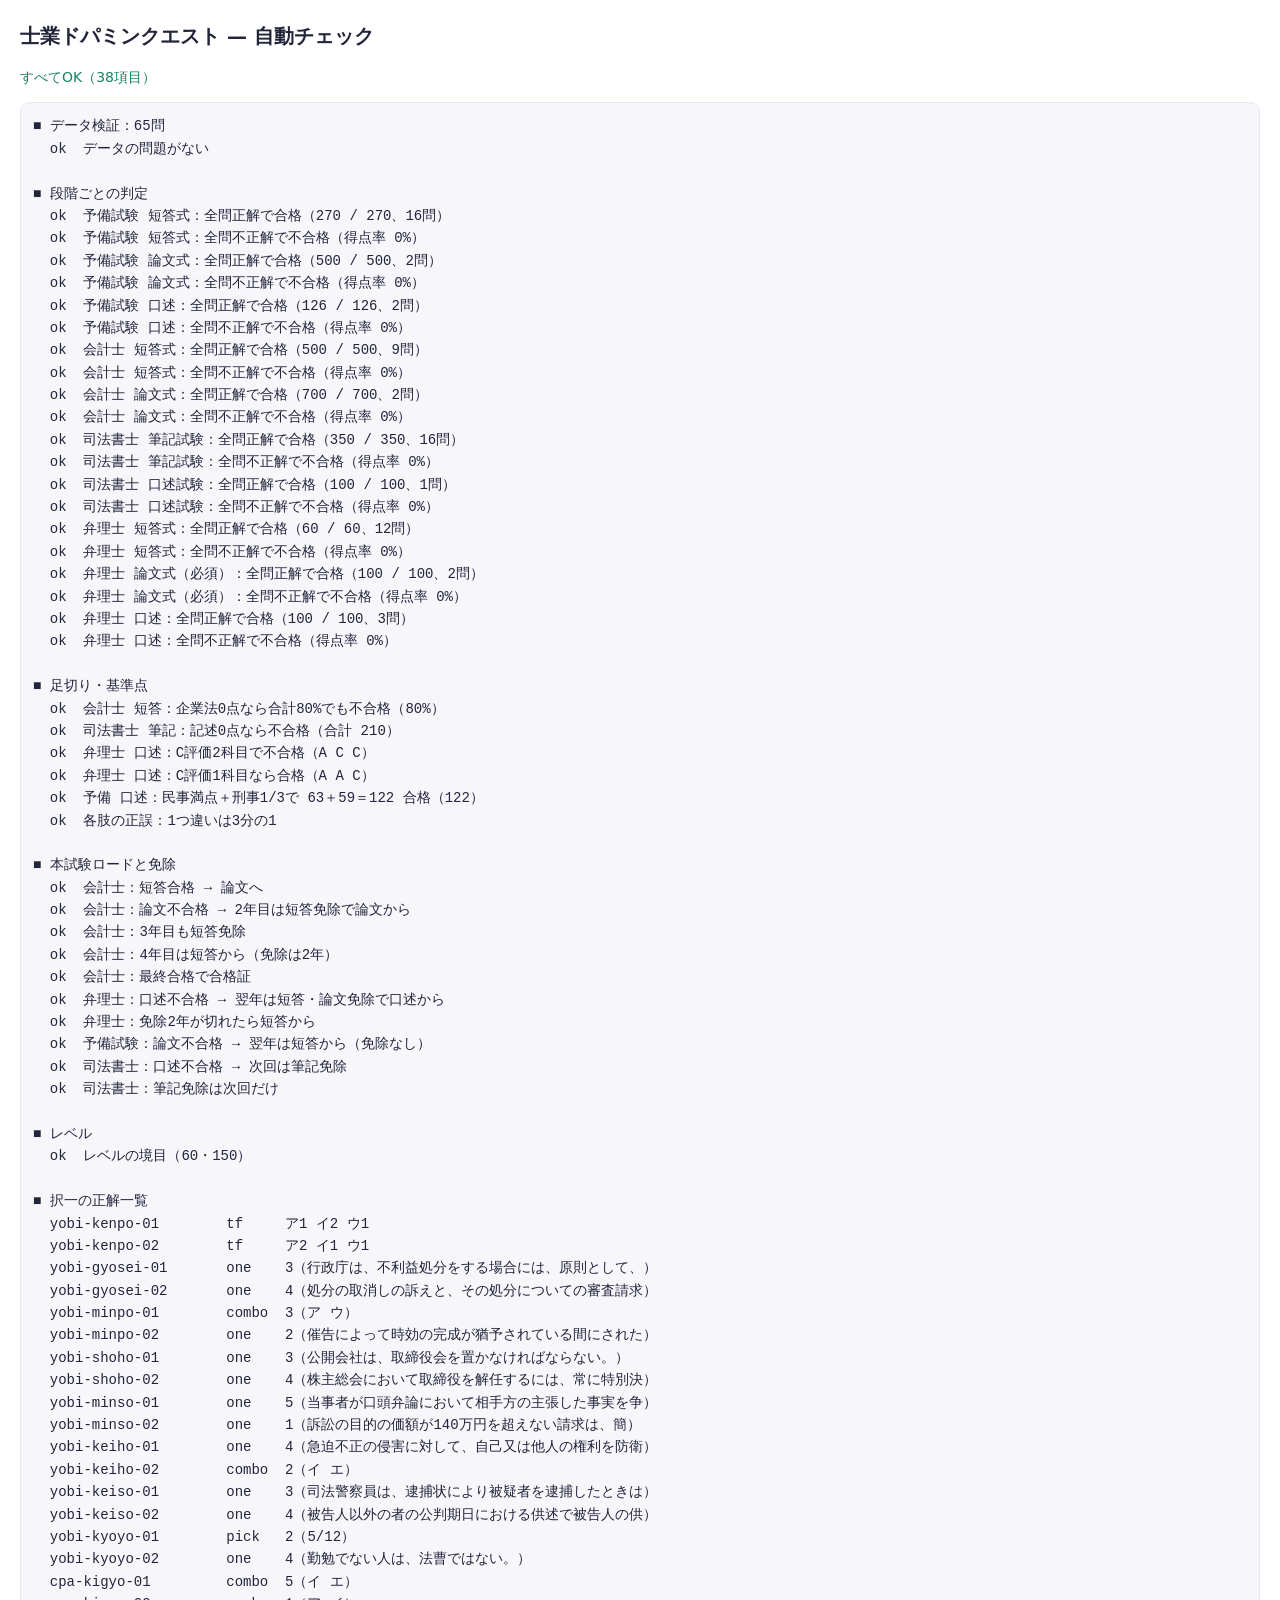
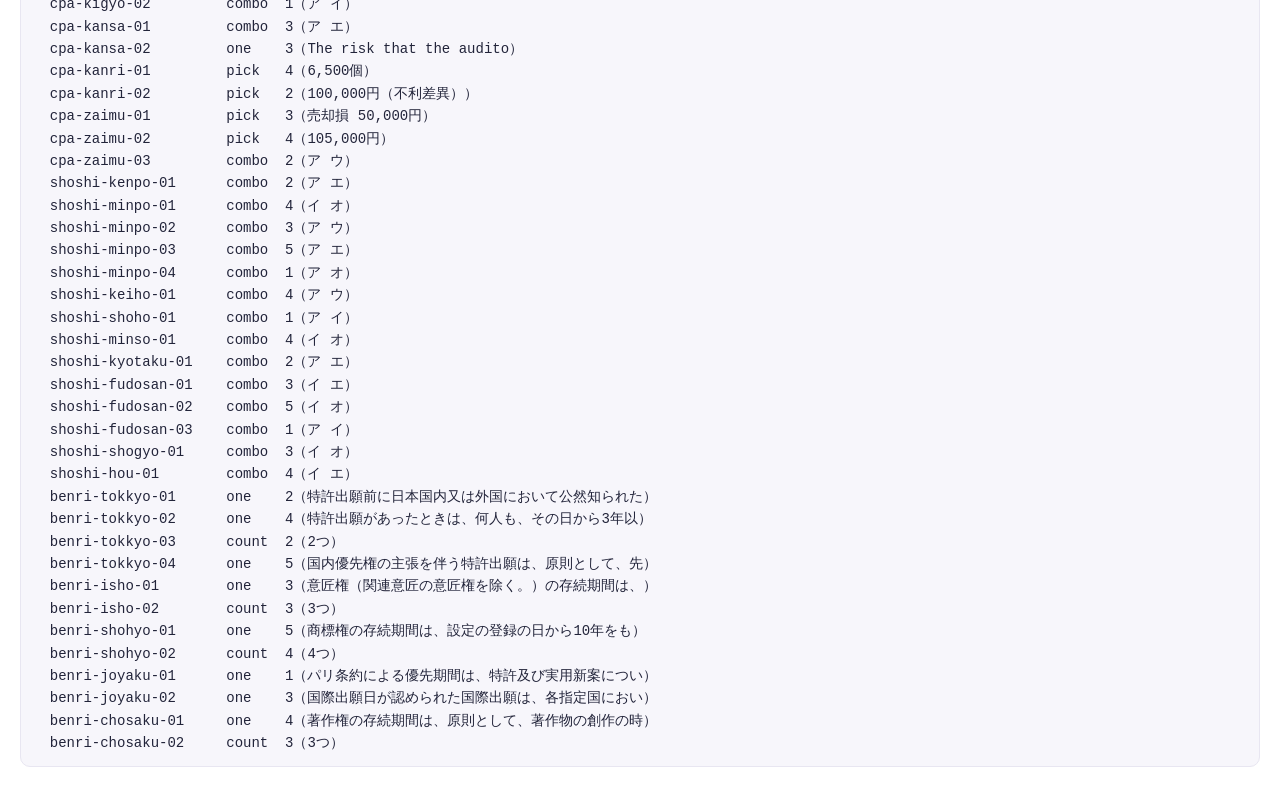
==== tools/test.html @ cf3b49b3 "士業ドパミンクエスト 骨子版を公開 予備試験・公認会計士・司法書士・弁理士の本試験の段階をステージ化した学習ゲーム。 短答（択一）・論文/記述（選んで組み立てる形式）・口述（試験官の質問に制限時間内で" ====
<!doctype html>
<html lang="ja">
<head>
<meta charset="utf-8">
<meta name="robots" content="noindex,nofollow,noarchive">
<title>士業クエスト — 自動チェック</title>
<style>body{font:14px/1.6 "BIZ UDPGothic","Yu Gothic UI",system-ui,sans-serif;margin:20px;color:#22243a}h1{font-size:20px}pre{white-space:pre-wrap;background:#f7f6fb;border:1px solid #e8e6f1;border-radius:10px;padding:12px}.ok{color:#17825e}.ng{color:#c0392b;font-weight:700}</style>
</head>
<body>
<h1>士業ドパミンクエスト — 自動チェック</h1>
<p id="sum">実行中…</p>
<pre id="out"></pre>
<script src="../js/core.js"></script>
<script src="../data/exams.js"></script>
<script src="../data/q-yobi.js"></script>
<script src="../data/q-cpa.js"></script>
<script src="../data/q-shoshi.js"></script>
<script src="../data/q-benri.js"></script>
<script src="../js/store.js"></script>
<script src="../js/engine.js"></script>
<script>
(function () {
  'use strict';
  const out = [], fails = [];
  const log = s => out.push(s);
  const check = (cond, msg) => { if (cond) log('  ok  ' + msg); else { log('  NG  ' + msg); fails.push(msg); } };

  // 記録はテスト用に分ける（本物の記録を汚さない）
  SQ.store.reset();

  /* 1. データ検証 */
  const errs = SQ.validate();
  log('■ データ検証：' + SQ.Q.length + '問');
  errs.forEach(e => log('  NG  ' + e));
  check(errs.length === 0, 'データの問題がない');

  /* 2. 正解を選ぶ・外す関数 */
  function solve(it, good) {
    const q = it.q;
    if (q.kind === 'mcq') {
      if (q.form === 'tf') it.ans = q.st.map(s => good ? s[2] : !s[2]);
      else { const k = SQ.mcqKey(q); it.ans = good ? k.answer : (k.answer + 1) % k.choices.length; }
      it.score = SQ.judgeMcq(q, it.ans).score;
    } else if (q.kind === 'case') {
      q.steps.forEach((s, i) => {
        const right = s.options.map((o, k) => o[1] ? k : -1).filter(k => k >= 0);
        const wrong = s.options.map((o, k) => o[1] ? -1 : k).filter(k => k >= 0);
        it.stepAns[i] = s.type === 'multi' ? (good ? right : wrong) : (good ? right[0] : wrong[0]);
        it.stepScore[i] = SQ.judgeStep(s, it.stepAns[i]).score;
      });
      it.score = SQ.caseScore(q, it.stepScore);
    } else {
      it.turnScore = q.turns.map(() => good ? 1 : 0);
      it.score = SQ.oralScore(q, it.turnScore);
    }
    it.done = true;
  }

  /* 3. 各段階：全問正解なら合格、全問不正解なら不合格 */
  log('\n■ 段階ごとの判定');
  SQ.EXAMS.forEach(e => e.stages.forEach(s => {
    const good = SQ.newRun({ exam: e.id, stage: s.id, mode: 'practice' });
    good.items.forEach(it => solve(it, true));
    const rg = SQ.evalRun(good);
    check(rg.pass === true && Math.abs(rg.ratio - 1) < 1e-9, e.short + ' ' + s.name + '：全問正解で合格（' + SQ.round1(rg.score) + ' / ' + rg.of + '、' + good.items.length + '問）');
    const bad = SQ.newRun({ exam: e.id, stage: s.id, mode: 'practice' });
    bad.items.forEach(it => solve(it, false));
    const rb = SQ.evalRun(bad);
    check(rb.pass === false && rb.ratio < 0.01, e.short + ' ' + s.name + '：全問不正解で不合格（得点率 ' + Math.round(rb.ratio * 100) + '%）');
  }));

  /* 4. 足切り・基準点 */
  log('\n■ 足切り・基準点');
  (function () {
    const r = SQ.newRun({ exam: 'cpa', stage: 'tanto', mode: 'practice' });
    r.items.forEach(it => solve(it, it.q.sec !== 'kigyo'));
    const res = SQ.evalRun(r);
    check(res.ratio >= 0.7 && res.pass === false, '会計士 短答：企業法0点なら合計80%でも不合格（' + Math.round(res.ratio * 100) + '%）');
  })();
  (function () {
    const r = SQ.newRun({ exam: 'shoshi', stage: 'hikki', mode: 'practice' });
    r.items.forEach(it => solve(it, it.q.sec !== 'kijutsu'));
    const res = SQ.evalRun(r);
    check(res.pass === false, '司法書士 筆記：記述0点なら不合格（合計 ' + SQ.round1(res.score) + '）');
  })();
  (function () {
    const r = SQ.newRun({ exam: 'benri', stage: 'koujutsu', mode: 'practice' });
    r.items.forEach(it => solve(it, it.q.sec === 'tokkyo'));
    const res = SQ.evalRun(r);
    check(res.pass === false && res.abc === 'A C C', '弁理士 口述：C評価2科目で不合格（' + res.abc + '）');
    const r2 = SQ.newRun({ exam: 'benri', stage: 'koujutsu', mode: 'practice' });
    r2.items.forEach(it => solve(it, it.q.sec !== 'shohyo'));
    const res2 = SQ.evalRun(r2);
    check(res2.pass === true && res2.abc === 'A A C', '弁理士 口述：C評価1科目なら合格（' + res2.abc + '）');
  })();
  (function () {
    const r = SQ.newRun({ exam: 'yobi', stage: 'koujutsu', mode: 'practice' });
    r.items.forEach(it => { solve(it, true); if (it.q.sec === 'keiji') { it.turnScore = [1, 0, 0]; it.score = SQ.oralScore(it.q, it.turnScore); } });
    const res = SQ.evalRun(r);
    check(res.pass === true && res.score === 63 + 59, '予備 口述：民事満点＋刑事1/3で 63＋59＝122 合格（' + res.score + '）');
  })();
  (function () {
    const r = SQ.newRun({ exam: 'yobi', stage: 'tanto', mode: 'practice' });
    const tf = r.items.find(it => it.q.form === 'tf');
    tf.ans = tf.q.st.map((s, i) => i === 0 ? !s[2] : s[2]);
    check(Math.abs(SQ.judgeMcq(tf.q, tf.ans).score - 1 / 3) < 1e-9, '各肢の正誤：1つ違いは3分の1');
  })();

  /* 5. 本試験ロードと免除 */
  log('\n■ 本試験ロードと免除');
  const P = { pass: true, score: 1, of: 1 }, F = { pass: false, score: 0, of: 1 };
  const st = id => SQ.exam(id).stages[SQ.road(id).stage].id;
  check(SQ.roadApply('cpa', 'tanto', P) === 'next' && st('cpa') === 'ronbun', '会計士：短答合格 → 論文へ');
  SQ.roadApply('cpa', 'ronbun', F);
  check(SQ.road('cpa').year === 2 && st('cpa') === 'ronbun', '会計士：論文不合格 → 2年目は短答免除で論文から');
  SQ.roadApply('cpa', 'ronbun', F);
  check(st('cpa') === 'ronbun', '会計士：3年目も短答免除');
  SQ.roadApply('cpa', 'ronbun', F);
  check(st('cpa') === 'tanto', '会計士：4年目は短答から（免除は2年）');
  check(SQ.roadApply('cpa', 'tanto', P) === 'next' && SQ.roadApply('cpa', 'ronbun', P) === 'final' && SQ.road('cpa').wins === 1, '会計士：最終合格で合格証');

  SQ.roadApply('benri', 'tanto', P); SQ.roadApply('benri', 'ronbun', P); SQ.roadApply('benri', 'koujutsu', F);
  check(st('benri') === 'koujutsu', '弁理士：口述不合格 → 翌年は短答・論文免除で口述から');
  SQ.roadApply('benri', 'koujutsu', F); SQ.roadApply('benri', 'koujutsu', F);
  check(st('benri') === 'tanto', '弁理士：免除2年が切れたら短答から');

  SQ.roadApply('yobi', 'tanto', P); SQ.roadApply('yobi', 'ronbun', F);
  check(st('yobi') === 'tanto' && SQ.road('yobi').year === 2, '予備試験：論文不合格 → 翌年は短答から（免除なし）');

  SQ.roadApply('shoshi', 'hikki', P); SQ.roadApply('shoshi', 'koujutsu', F);
  check(st('shoshi') === 'koujutsu', '司法書士：口述不合格 → 次回は筆記免除');
  SQ.roadApply('shoshi', 'koujutsu', F);
  check(st('shoshi') === 'hikki', '司法書士：筆記免除は次回だけ');

  /* 6. レベル */
  log('\n■ レベル');
  check(SQ.levelOf(0).lv === 1 && SQ.levelOf(59).lv === 1 && SQ.levelOf(60).lv === 2 && SQ.levelOf(150).lv === 3, 'レベルの境目（60・150）');

  /* 7. 正解一覧（目視確認用） */
  log('\n■ 択一の正解一覧');
  SQ.Q.filter(q => q.kind === 'mcq').forEach(q => {
    const k = SQ.mcqKey(q);
    const ans = q.form === 'tf' ? q.st.map(s => s[0] + (s[2] ? '1' : '2')).join(' ') : (k.answer + 1) + '（' + k.choices[k.answer].text.slice(0, 24) + '）';
    log('  ' + q.id.padEnd(20) + ' ' + q.form.padEnd(6) + ' ' + ans);
  });

  SQ.store.reset();
  try { localStorage.removeItem('shigyo-quest-v1'); } catch (e) { /* noop */ }
  document.getElementById('out').textContent = out.join('\n');
  const sum = document.getElementById('sum');
  sum.className = fails.length ? 'ng' : 'ok';
  sum.textContent = fails.length ? 'NG ' + fails.length + '件：' + fails.join(' / ') : 'すべてOK（' + out.filter(s => s.startsWith('  ok')).length + '項目）';
  document.title = (fails.length ? 'NG ' : 'OK ') + document.title;
})();
</script>
</body>
</html>
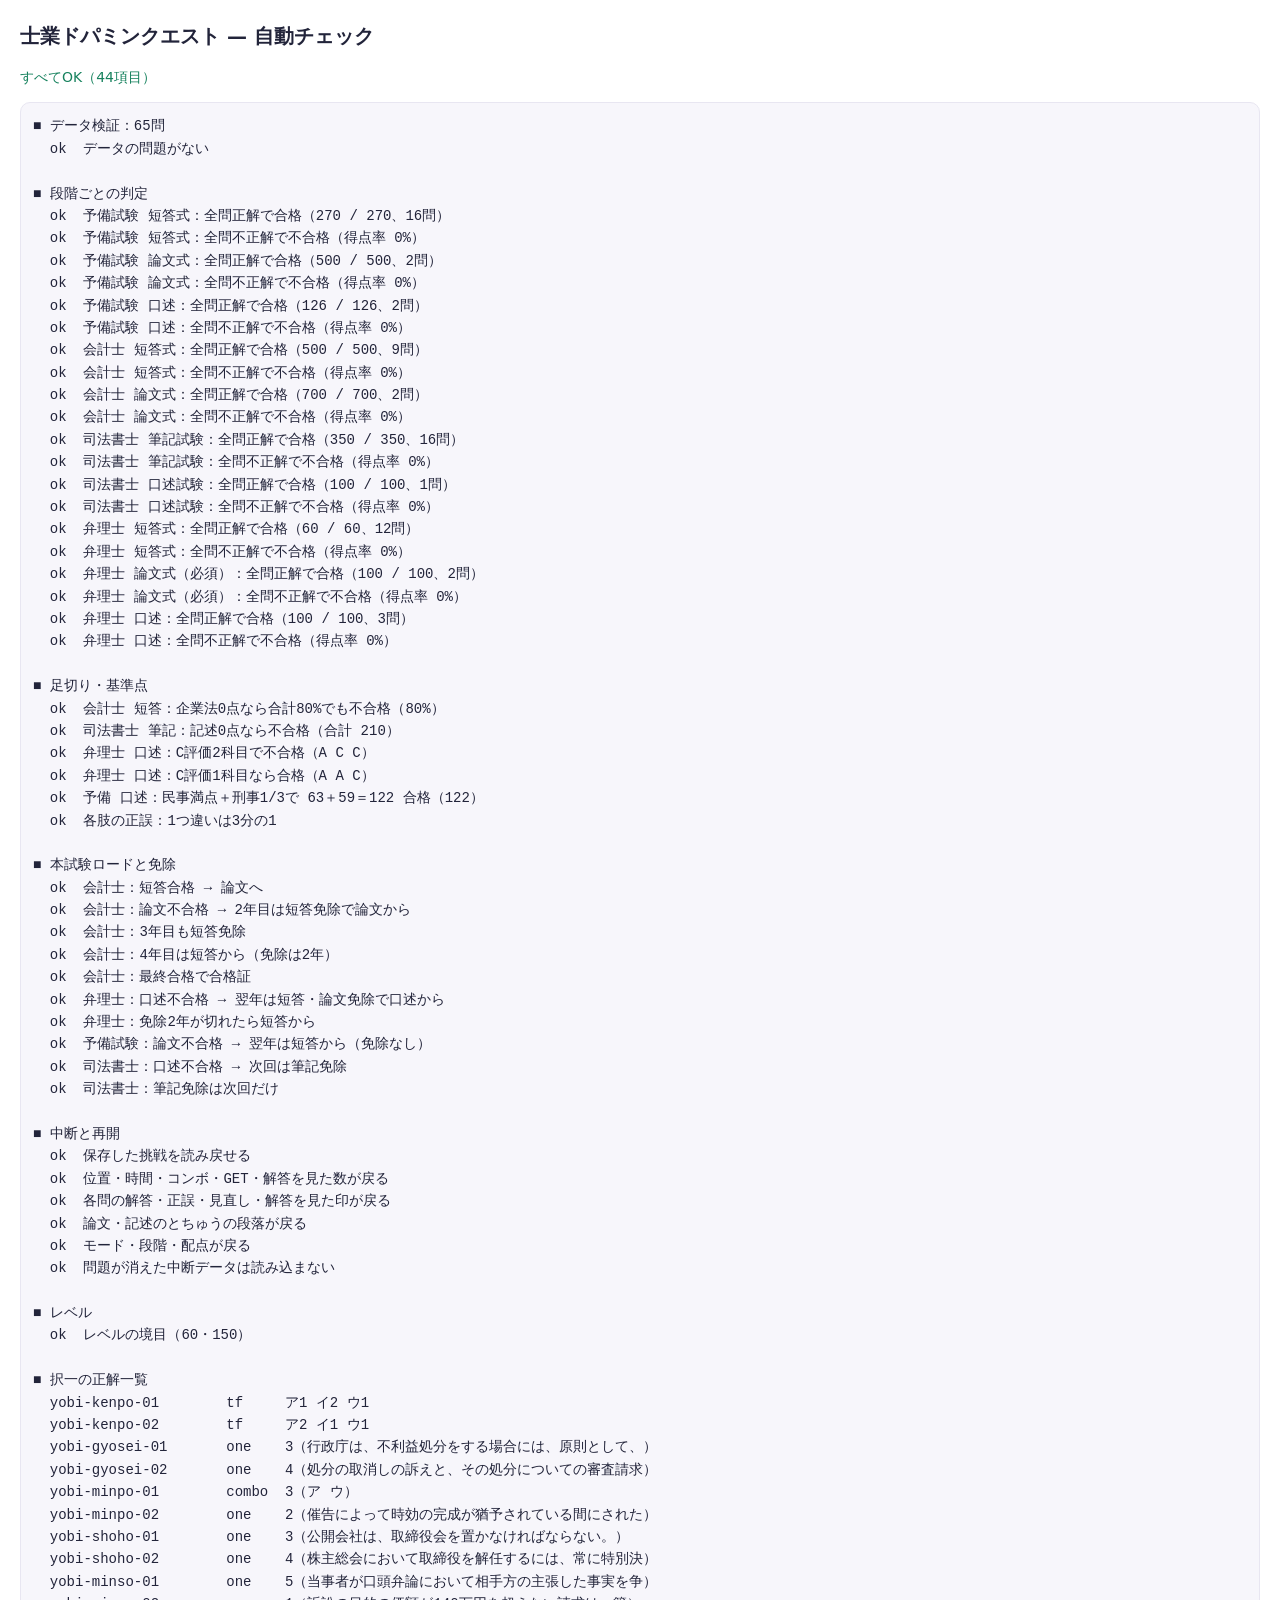
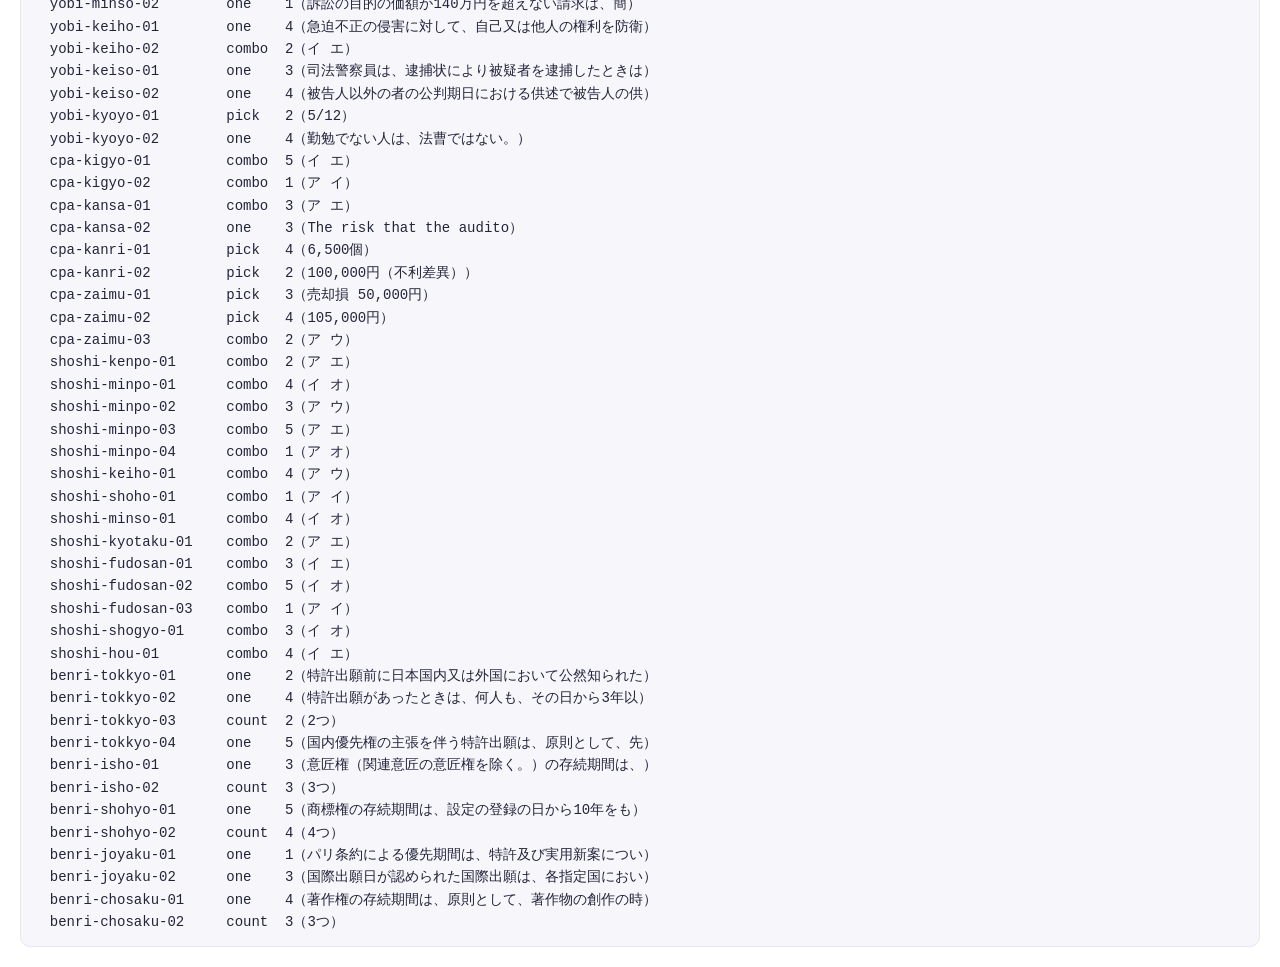
==== commit bddf8809: "本番模試モードを簿記ドパミンクエストに合わせる - 制限時間・カウントダウンをなくし、かかった時間（一時停止中は数えない）を結果に表示 - 「次へ進む」で答え合わせして次の問題へ。直前の問題の正誤を次" ====
--- a/tools/test.html
+++ b/tools/test.html
@@ -16,6 +16,7 @@
 <script src="../data/q-cpa.js"></script>
 <script src="../data/q-shoshi.js"></script>
 <script src="../data/q-benri.js"></script>
+<script src="../data/easy.js"></script>
 <script src="../js/store.js"></script>
 <script src="../js/engine.js"></script>
 <script>
@@ -132,11 +133,32 @@
   SQ.roadApply('shoshi', 'koujutsu', F);
   check(st('shoshi') === 'hikki', '司法書士：筆記免除は次回だけ');
 
-  /* 6. レベル */
+  /* 6. 中断と再開 */
+  log('\n■ 中断と再開');
+  (function () {
+    const r = SQ.newRun({ exam: 'shoshi', stage: 'hikki', mode: 'road' });
+    solve(r.items[0], true); solve(r.items[1], false);
+    r.items[2].ans = 1; r.items[3].flag = true; r.items[4].revealed = true; r.items[4].dock = true;
+    const kase = r.items.find(it => it.q.kind === 'case');
+    kase.step = 2; kase.stepAns = [0, 0]; kase.stepScore = [1, 0];
+    r.idx = 5; r.elapsed = 123.4; r.combo = 2; r.get = 7.5; r.peeked = 1; r.interrupted = true;
+    const saved = JSON.parse(JSON.stringify(SQ.saveRun(r)));
+    const back = SQ.loadRun(saved);
+    check(!!back && back.items.length === r.items.length, '保存した挑戦を読み戻せる');
+    check(back.idx === 5 && back.elapsed === 123.4 && back.combo === 2 && back.get === 7.5 && back.peeked === 1, '位置・時間・コンボ・GET・解答を見た数が戻る');
+    check(back.items[0].done && back.items[0].score === 1 && back.items[1].score === 0 && back.items[2].ans === 1 && back.items[3].flag && back.items[4].revealed, '各問の解答・正誤・見直し・解答を見た印が戻る');
+    const bk = back.items.find(it => it.q.kind === 'case');
+    check(bk.step === 2 && bk.stepScore[0] === 1 && bk.stepAns[1] === 0, '論文・記述のとちゅうの段落が戻る');
+    check(back.mode === 'road' && back.stage === 'hikki' && Math.abs(back.items[0].max - r.items[0].max) < 1e-9, 'モード・段階・配点が戻る');
+    const broken = JSON.parse(JSON.stringify(saved)); broken.ids[0] = 'no-such-id';
+    check(SQ.loadRun(broken) === null, '問題が消えた中断データは読み込まない');
+  })();
+
+  /* 7. レベル */
   log('\n■ レベル');
   check(SQ.levelOf(0).lv === 1 && SQ.levelOf(59).lv === 1 && SQ.levelOf(60).lv === 2 && SQ.levelOf(150).lv === 3, 'レベルの境目（60・150）');
 
-  /* 7. 正解一覧（目視確認用） */
+  /* 8. 正解一覧（目視確認用） */
   log('\n■ 択一の正解一覧');
   SQ.Q.filter(q => q.kind === 'mcq').forEach(q => {
     const k = SQ.mcqKey(q);
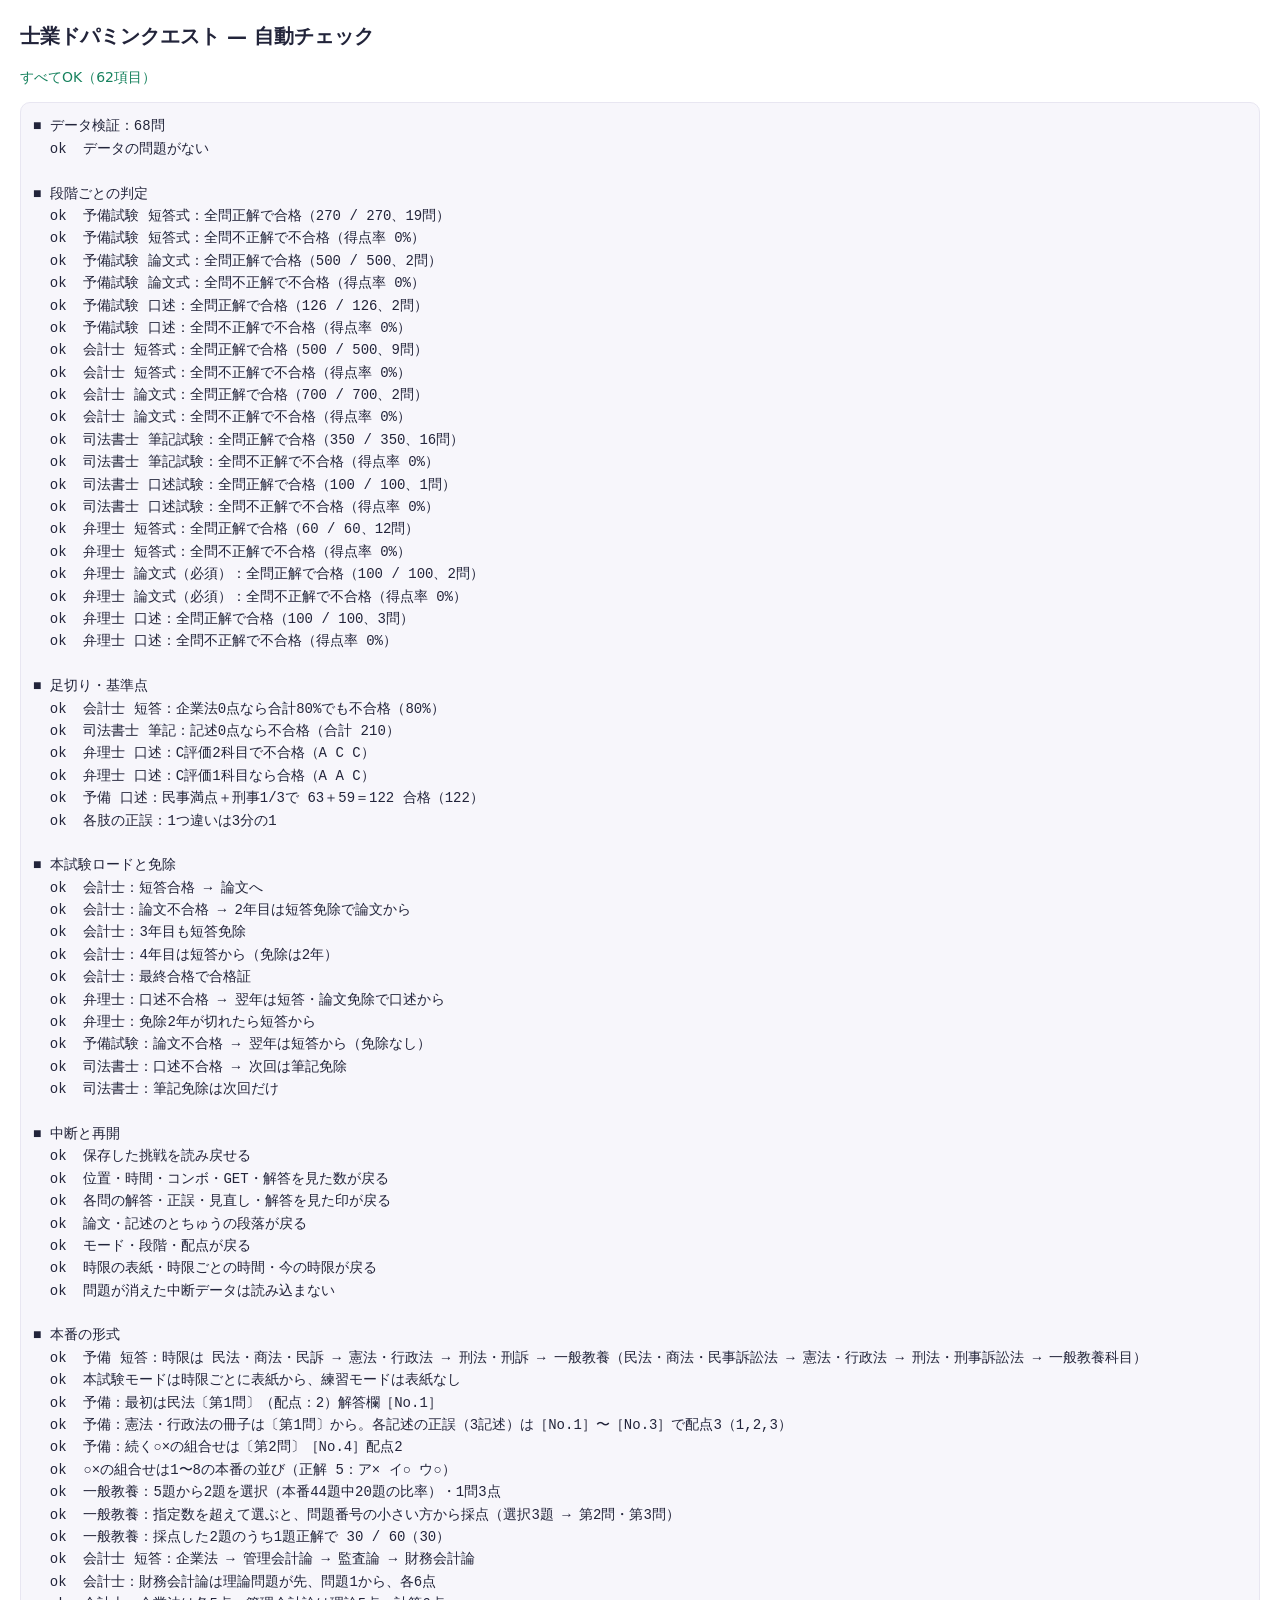
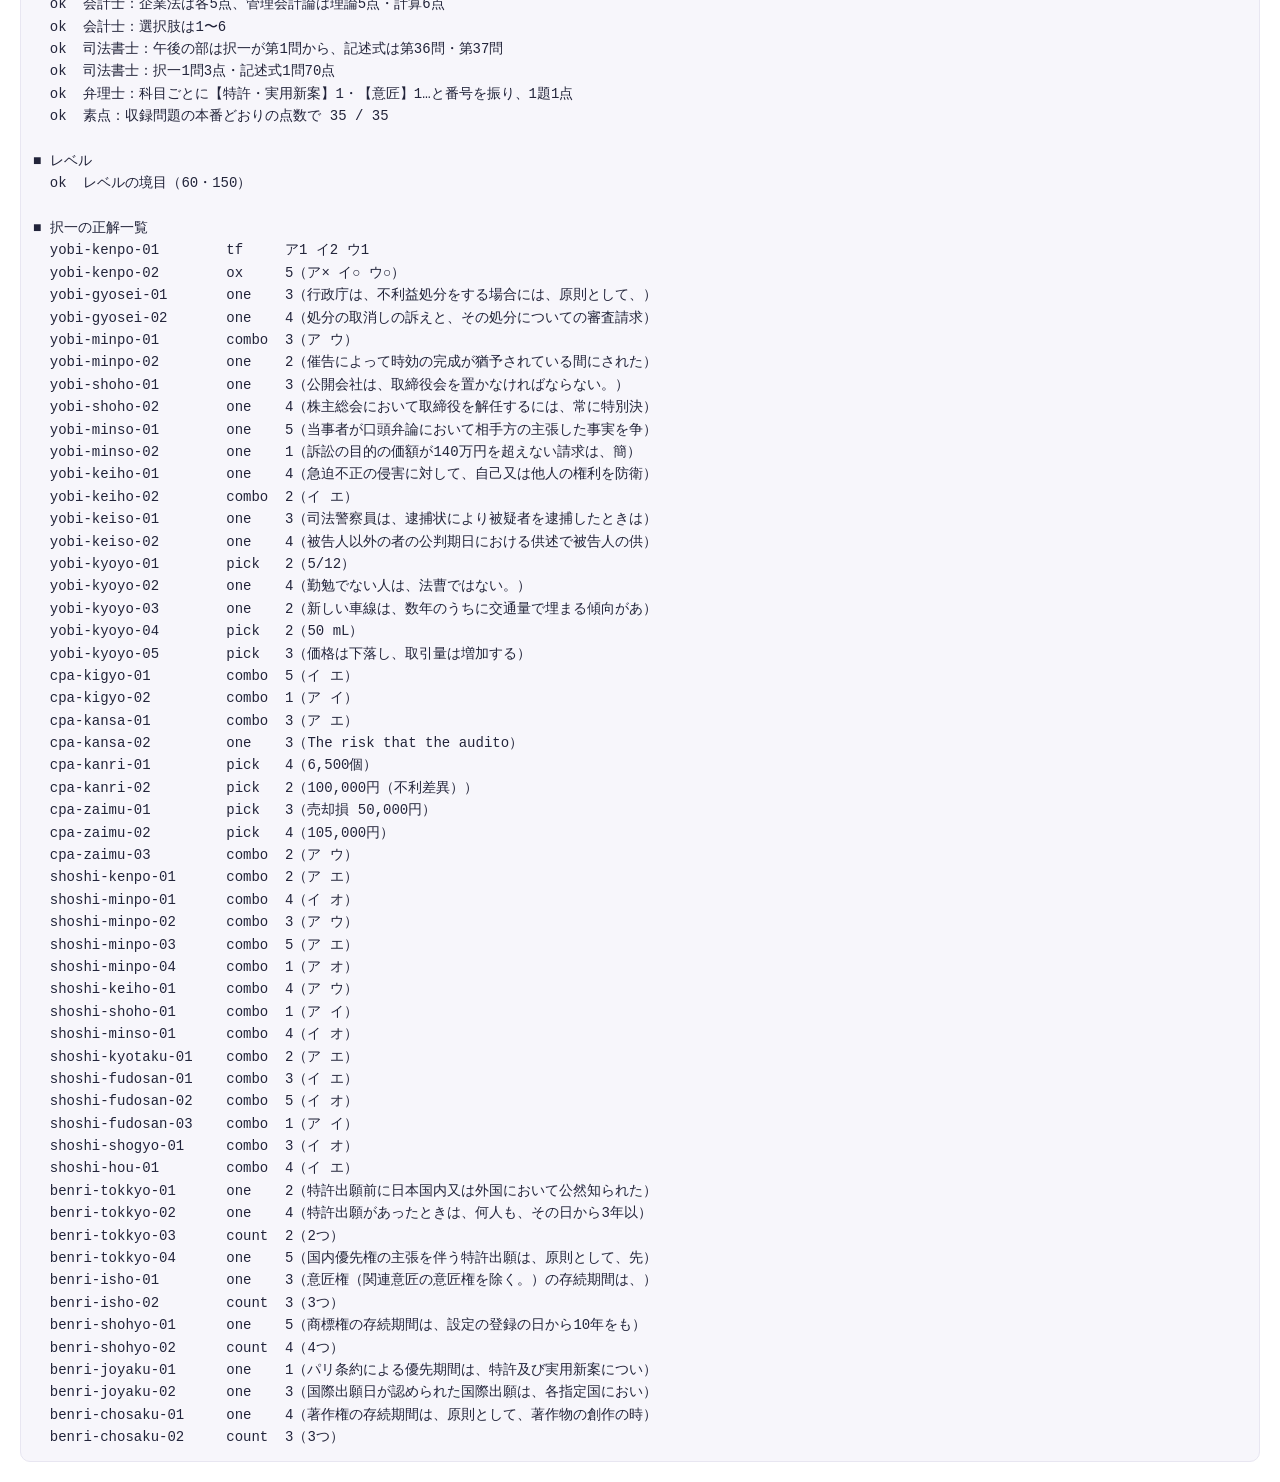
==== commit a939ee22: "本番の試験形式を再現し、解答の表示を次の問題にも引き継ぐ - 「解答を見る」で開いた解答は「解答を閉じる」まで次の問題以降も表示（開閉を保存） - 時限ごとの表紙（注意事項・本番の試験時間）と、次の時" ====
--- a/tools/test.html
+++ b/tools/test.html
@@ -38,6 +38,7 @@
   /* 2. 正解を選ぶ・外す関数 */
   function solve(it, good) {
     const q = it.q;
+    if (q.sec === 'kyoyo') it.sel = true; // 一般教養は選択欄にもマークする
     if (q.kind === 'mcq') {
       if (q.form === 'tf') it.ans = q.st.map(s => good ? s[2] : !s[2]);
       else { const k = SQ.mcqKey(q); it.ans = good ? k.answer : (k.answer + 1) % k.choices.length; }
@@ -138,10 +139,11 @@
   (function () {
     const r = SQ.newRun({ exam: 'shoshi', stage: 'hikki', mode: 'road' });
     solve(r.items[0], true); solve(r.items[1], false);
-    r.items[2].ans = 1; r.items[3].flag = true; r.items[4].revealed = true; r.items[4].dock = true;
+    r.items[2].ans = 1; r.items[3].flag = true; r.items[4].revealed = true;
     const kase = r.items.find(it => it.q.kind === 'case');
     kase.step = 2; kase.stepAns = [0, 0]; kase.stepScore = [1, 0];
     r.idx = 5; r.elapsed = 123.4; r.combo = 2; r.get = 7.5; r.peeked = 1; r.interrupted = true;
+    r.opened = [true, false]; r.pElapsed = [61.5, 0]; r.curP = 0;
     const saved = JSON.parse(JSON.stringify(SQ.saveRun(r)));
     const back = SQ.loadRun(saved);
     check(!!back && back.items.length === r.items.length, '保存した挑戦を読み戻せる');
@@ -150,8 +152,57 @@
     const bk = back.items.find(it => it.q.kind === 'case');
     check(bk.step === 2 && bk.stepScore[0] === 1 && bk.stepAns[1] === 0, '論文・記述のとちゅうの段落が戻る');
     check(back.mode === 'road' && back.stage === 'hikki' && Math.abs(back.items[0].max - r.items[0].max) < 1e-9, 'モード・段階・配点が戻る');
+    check(back.opened[0] === true && back.opened[1] === false && back.pElapsed[0] === 61.5 && back.curP === 0, '時限の表紙・時限ごとの時間・今の時限が戻る');
     const broken = JSON.parse(JSON.stringify(saved)); broken.ids[0] = 'no-such-id';
     check(SQ.loadRun(broken) === null, '問題が消えた中断データは読み込まない');
+  })();
+
+  /* 6b. 本番の形式（時限・問題番号・解答欄・配点・一般教養の選択） */
+  log('\n■ 本番の形式');
+  (function () {
+    const y = SQ.newRun({ exam: 'yobi', stage: 'tanto', mode: 'road' });
+    check(y.periods.map(p => p.id).join(',') === 'minji,kenko,keiji,kyoyo', '予備 短答：時限は 民法・商法・民訴 → 憲法・行政法 → 刑法・刑訴 → 一般教養（' + y.periods.map(p => p.name).join(' → ') + '）');
+    check(y.opened.every(v => v === false) && SQ.newRun({ exam: 'yobi', stage: 'tanto', mode: 'practice' }).opened.every(v => v === true), '本試験モードは時限ごとに表紙から、練習モードは表紙なし');
+    const first = y.items[0];
+    check(first.q.sec === 'minpo' && first.no === 1 && first.boxes.join() === '1' && first.pts === 2, '予備：最初は民法〔第1問〕（配点：2）解答欄［No.1］');
+    const k1 = y.items.find(it => it.id === 'yobi-kenpo-01'), k2 = y.items.find(it => it.id === 'yobi-kenpo-02');
+    check(k1.no === 1 && k1.boxes.join() === '1,2,3' && k1.pts === 3, '予備：憲法・行政法の冊子は〔第1問〕から。各記述の正誤（3記述）は［No.1］〜［No.3］で配点3（' + k1.boxes.join(',') + '）');
+    check(k2.no === 2 && k2.boxes.join() === '4' && k2.pts === 2, '予備：続く○×の組合せは〔第2問〕［No.4］配点2');
+    const key2 = SQ.mcqKey(k2.q);
+    check(key2.choices.length === 8 && key2.answer === 4 && key2.choices[4].text === 'ア× イ○ ウ○', '○×の組合せは1〜8の本番の並び（正解 5：' + key2.choices[key2.answer].text + '）');
+    const ky = y.items.filter(it => it.q.sec === 'kyoyo');
+    check(ky.length >= 5 && y.select.kyoyo === Math.max(1, Math.round(ky.length * 20 / 44)) && ky.every(it => it.pts === 3), '一般教養：' + ky.length + '題から' + y.select.kyoyo + '題を選択（本番44題中20題の比率）・1問3点');
+    ky.forEach(it => { it.done = true; it.score = 1; it.ans = 0; });
+    ky[0].sel = false; ky[1].sel = true; ky[2].sel = true; ky[3].sel = true; ky[4].sel = false;
+    ky[2].score = 0;
+    const set = SQ.countedSet(y, 'kyoyo');
+    check(set.size === 2 && set.has(ky[1]) && set.has(ky[2]) && !set.has(ky[3]), '一般教養：指定数を超えて選ぶと、問題番号の小さい方から採点（選択3題 → 第' + ky[1].no + '問・第' + ky[2].no + '問）');
+    const ry = SQ.evalRun(y), sk = ry.secs.find(s => s.sec.id === 'kyoyo');
+    check(Math.abs(sk.ratio - 0.5) < 1e-9 && Math.abs(sk.show - 30) < 1e-9, '一般教養：採点した2題のうち1題正解で 30 / 60（' + SQ.round1(sk.show) + '）');
+
+    const c = SQ.newRun({ exam: 'cpa', stage: 'tanto', mode: 'road' });
+    check(c.periods.map(p => p.id).join(',') === 'kigyo,kanri,kansa,zaimu', '会計士 短答：企業法 → 管理会計論 → 監査論 → 財務会計論');
+    const z = c.items.filter(it => it.q.sec === 'zaimu');
+    check(z[0].q.form !== 'pick' && z.every((it, i) => it.no === i + 1) && z.every(it => it.pts === 6), '会計士：財務会計論は理論問題が先、問題1から、各6点');
+    const kg = c.items.filter(it => it.q.sec === 'kigyo'), km = c.items.filter(it => it.q.sec === 'kanri');
+    check(kg.every(it => it.pts === 5) && km.every(it => it.pts === (it.q.form === 'pick' ? 6 : 5)), '会計士：企業法は各5点、管理会計論は理論5点・計算6点');
+    check(SQ.mcqKey(kg[0].q).choices.length === 6, '会計士：選択肢は1〜6');
+
+    const s = SQ.newRun({ exam: 'shoshi', stage: 'hikki', mode: 'road' });
+    const gogo = s.items.filter(it => it.pno === 1);
+    const tak = gogo.filter(it => it.q.kind === 'mcq'), kij = gogo.filter(it => it.q.kind === 'case');
+    check(s.periods.map(p => p.name).join() === '午前の部,午後の部' && tak.every((it, i) => it.no === i + 1) && kij.map(it => it.no).join() === '36,37', '司法書士：午後の部は択一が第1問から、記述式は第36問・第37問');
+    check(s.items.filter(it => it.q.kind === 'mcq').every(it => it.pts === 3) && kij.every(it => it.pts === 70), '司法書士：択一1問3点・記述式1問70点');
+
+    const b = SQ.newRun({ exam: 'benri', stage: 'tanto', mode: 'road' });
+    const bi = b.items.filter(it => it.q.sec === 'isho'), bt = b.items.filter(it => it.q.sec === 'tokkyo');
+    check(bt.map(it => it.no).join() === bt.map((x, i) => i + 1).join() && bi[0].no === 1 && b.items.every(it => it.pts === 1), '弁理士：科目ごとに【特許・実用新案】1・【意匠】1…と番号を振り、1題1点');
+
+    const r = SQ.newRun({ exam: 'yobi', stage: 'tanto', mode: 'practice' });
+    r.items.forEach(it => solve(it, true));
+    const res = SQ.evalRun(r);
+    const expMax = r.items.filter(it => it.q.sec !== 'kyoyo').reduce((a, it) => a + it.pts, 0) + r.select.kyoyo * 3;
+    check(Math.abs(res.rawMax - expMax) < 1e-9 && Math.abs(res.rawGot - expMax) < 1e-9, '素点：収録問題の本番どおりの点数で ' + res.rawGot + ' / ' + res.rawMax);
   })();
 
   /* 7. レベル */
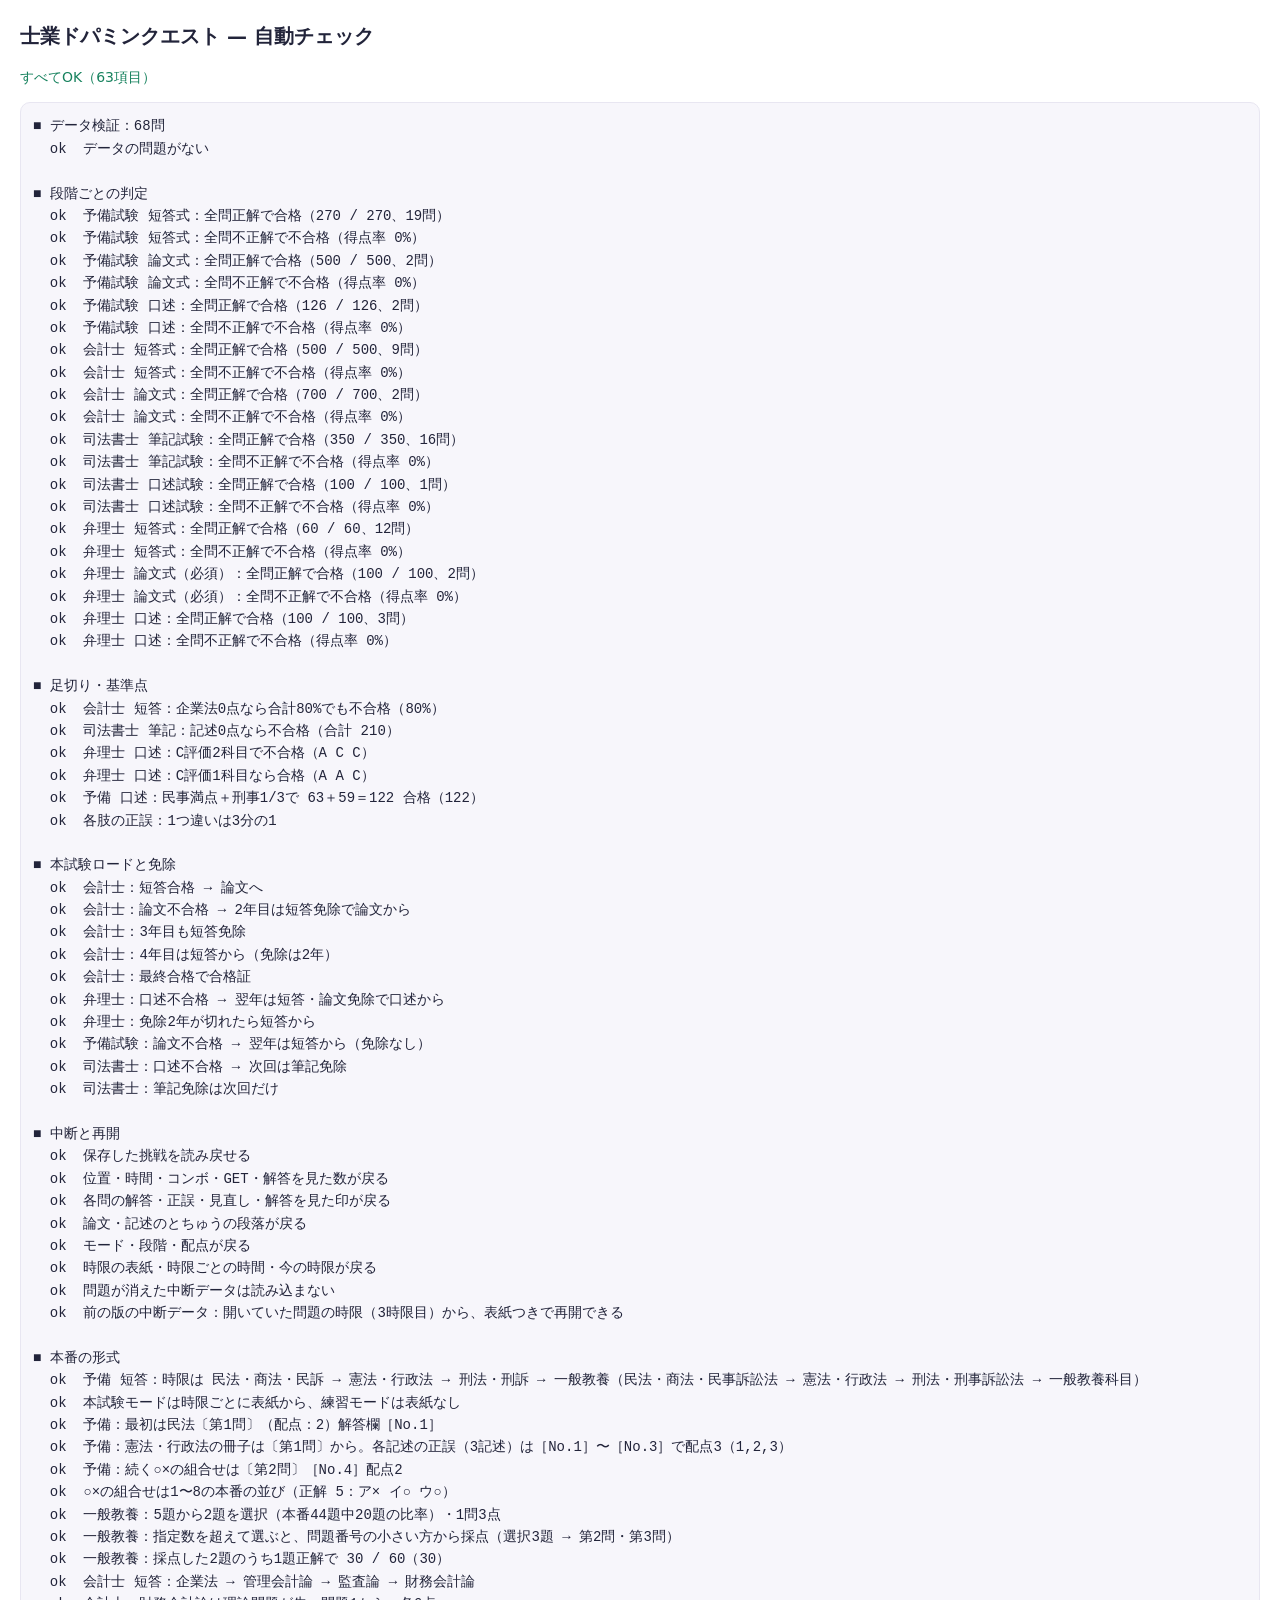
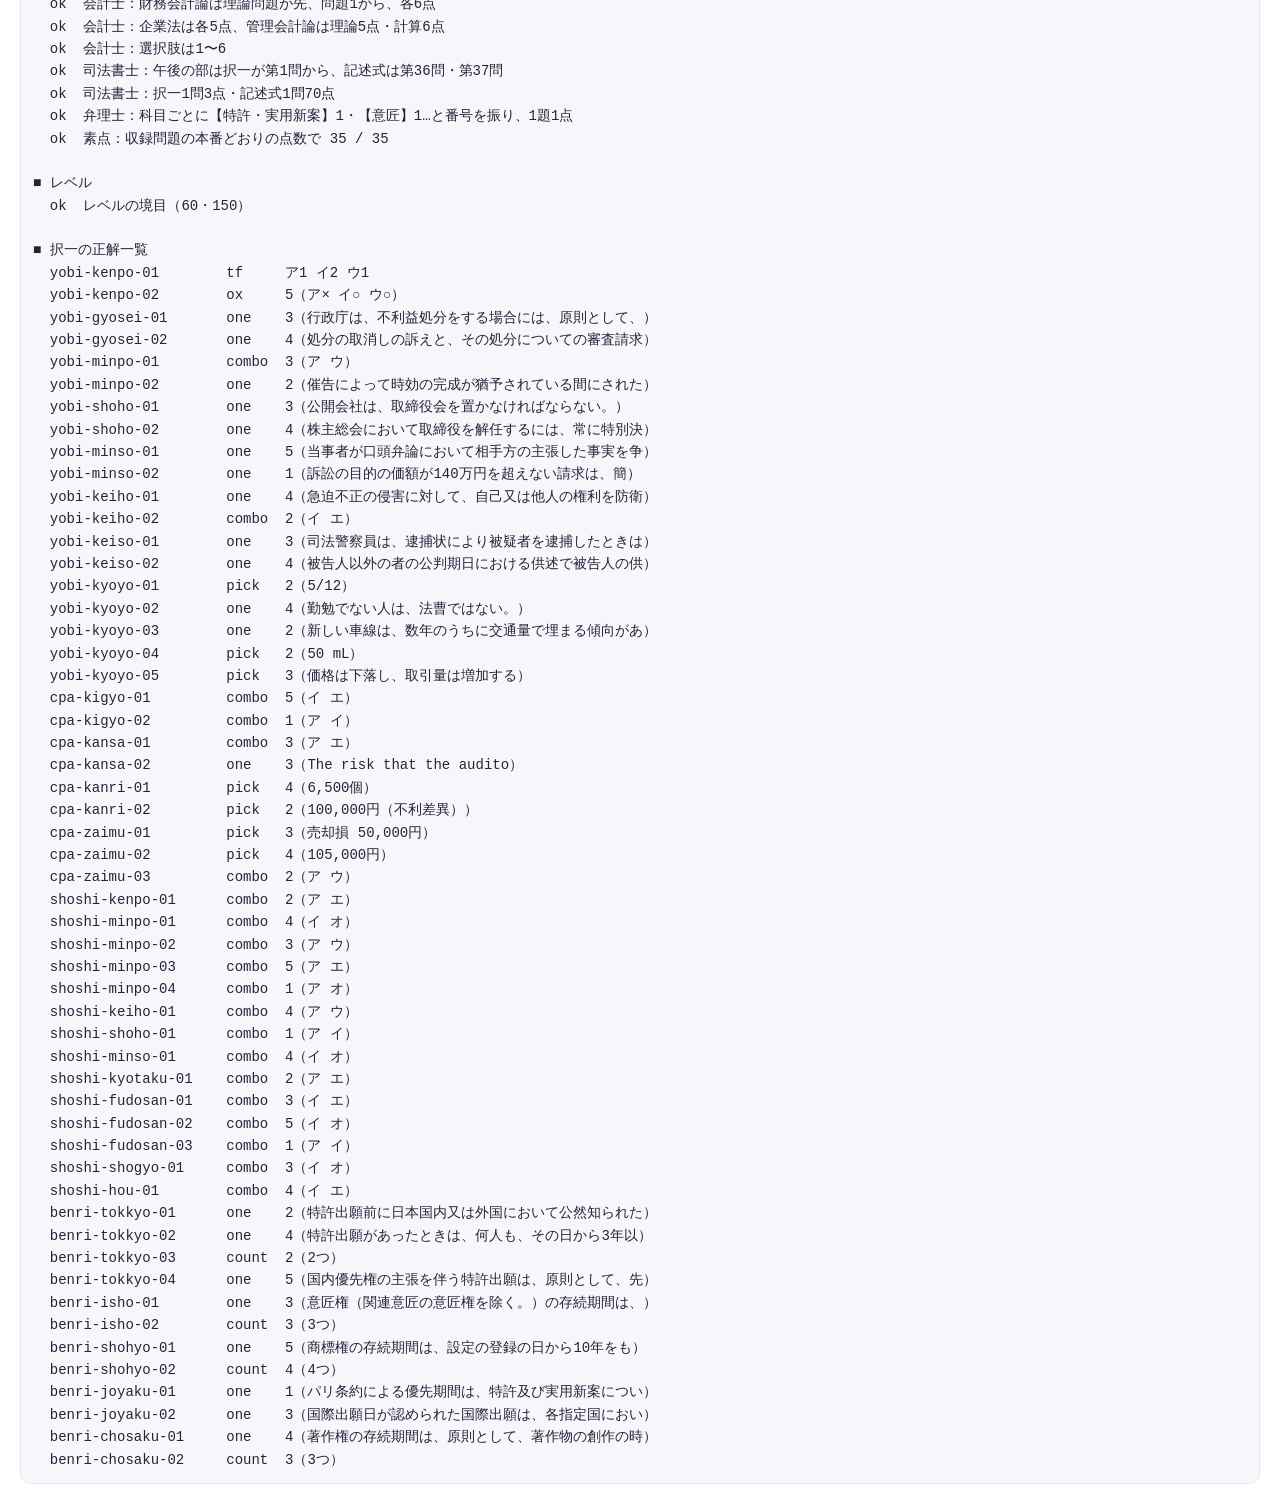
==== commit 4bc9f437: "前の版で中断した挑戦を、開いていた問題の時限から再開できるようにする - 時限のなかった版の中断データは、開いていた問題の時限を今の時限にし、それより前の時限は解き始めた扱いにする - 自動チェックに" ====
--- a/tools/test.html
+++ b/tools/test.html
@@ -155,6 +155,13 @@
     check(back.opened[0] === true && back.opened[1] === false && back.pElapsed[0] === 61.5 && back.curP === 0, '時限の表紙・時限ごとの時間・今の時限が戻る');
     const broken = JSON.parse(JSON.stringify(saved)); broken.ids[0] = 'no-such-id';
     check(SQ.loadRun(broken) === null, '問題が消えた中断データは読み込まない');
+    // 時限のなかった前の版（v0.2.0）の中断データ：開いていた問題の時限から再開できる
+    const y = SQ.newRun({ exam: 'yobi', stage: 'tanto', mode: 'road' });
+    const old = JSON.parse(JSON.stringify(SQ.saveRun(y)));
+    delete old.opened; delete old.pElapsed; delete old.curP;
+    old.idx = y.items.findIndex(it => it.pno === 2);
+    const ob = SQ.loadRun(old);
+    check(!!ob && ob.curP === 2 && ob.opened.join() === 'true,true,false,false' && ob.pElapsed.every(v => v === 0), '前の版の中断データ：開いていた問題の時限（3時限目）から、表紙つきで再開できる');
   })();
 
   /* 6b. 本番の形式（時限・問題番号・解答欄・配点・一般教養の選択） */
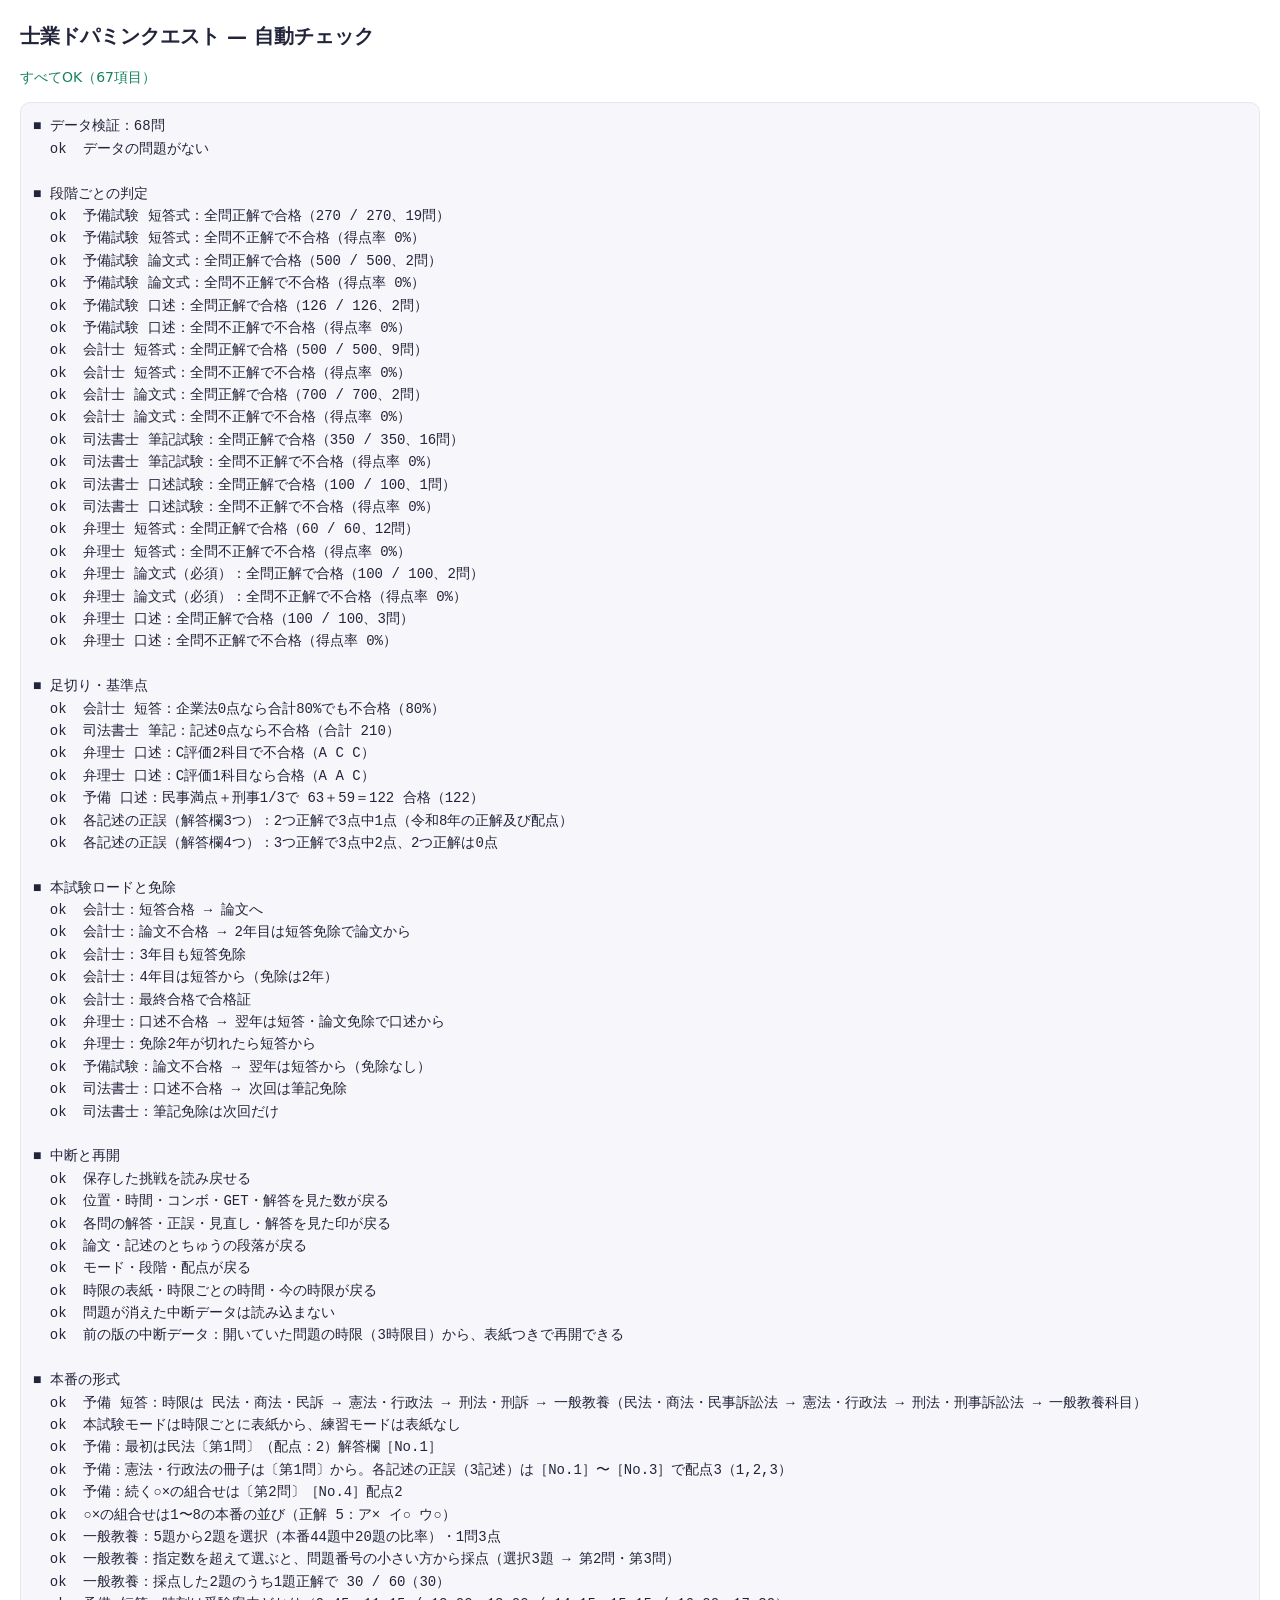
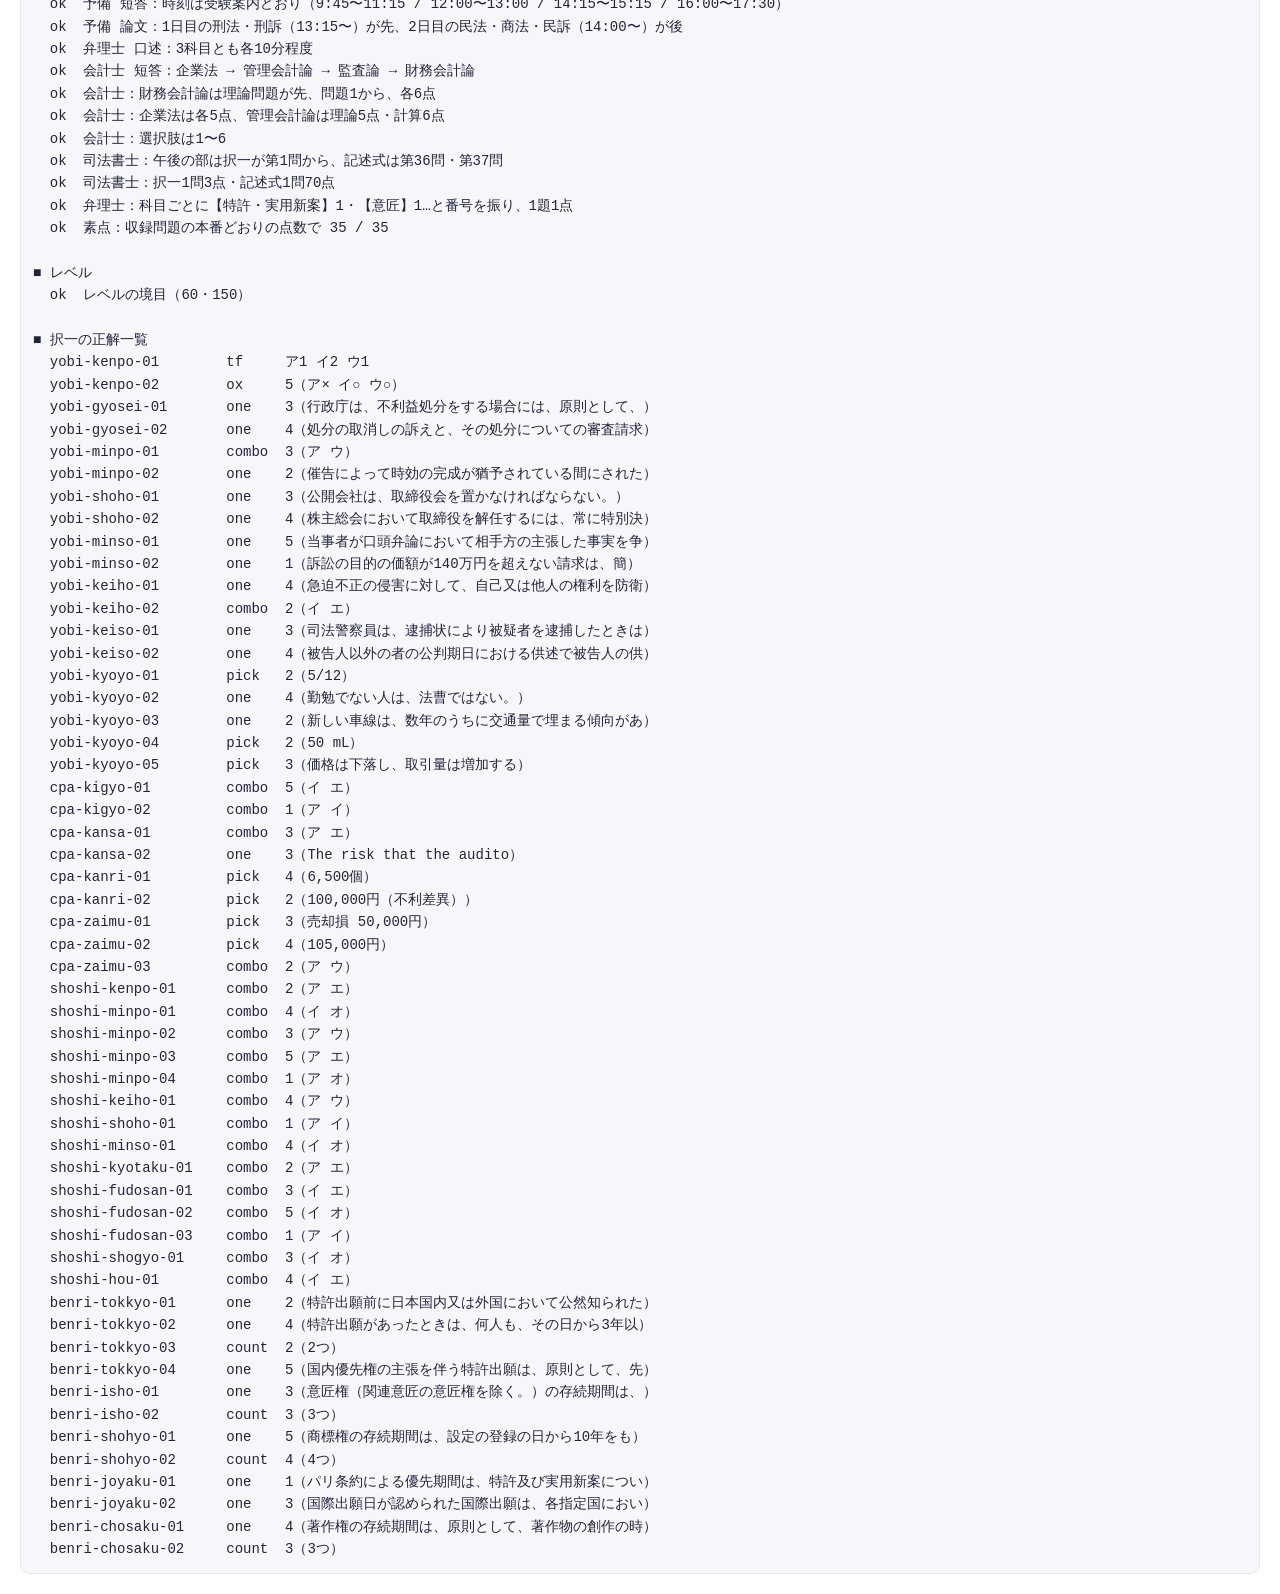
==== commit 7121ea2c: "予備試験の時間割と部分点、弁理士の試験時間を公式資料どおりにする - 予備試験 短答の時刻（9:45〜11:15 ほか）と、論文式の時間割（1日目 憲法・行政法 → 刑法・刑訴 → 選択科目、2日目 " ====
--- a/tools/test.html
+++ b/tools/test.html
@@ -105,7 +105,10 @@
     const r = SQ.newRun({ exam: 'yobi', stage: 'tanto', mode: 'practice' });
     const tf = r.items.find(it => it.q.form === 'tf');
     tf.ans = tf.q.st.map((s, i) => i === 0 ? !s[2] : s[2]);
-    check(Math.abs(SQ.judgeMcq(tf.q, tf.ans).score - 1 / 3) < 1e-9, '各肢の正誤：1つ違いは3分の1');
+    check(Math.abs(SQ.judgeMcq(tf.q, tf.ans).score - 1 / 3) < 1e-9, '各記述の正誤（解答欄3つ）：2つ正解で3点中1点（令和8年の正解及び配点）');
+    const four = { kind: 'mcq', form: 'tf', st: [['ア', 'a', true], ['イ', 'b', false], ['ウ', 'c', true], ['エ', 'd', false]] };
+    const s3 = SQ.judgeMcq(four, [true, false, true, true]).score, s2 = SQ.judgeMcq(four, [true, true, true, true]).score;
+    check(Math.abs(s3 - 2 / 3) < 1e-9 && s2 === 0, '各記述の正誤（解答欄4つ）：3つ正解で3点中2点、2つ正解は0点');
   })();
 
   /* 5. 本試験ロードと免除 */
@@ -187,6 +190,12 @@
     const ry = SQ.evalRun(y), sk = ry.secs.find(s => s.sec.id === 'kyoyo');
     check(Math.abs(sk.ratio - 0.5) < 1e-9 && Math.abs(sk.show - 30) < 1e-9, '一般教養：採点した2題のうち1題正解で 30 / 60（' + SQ.round1(sk.show) + '）');
 
+    check(y.periods.map(p => p.time).join() === '9:45〜11:15,12:00〜13:00,14:15〜15:15,16:00〜17:30', '予備 短答：時刻は受験案内どおり（' + y.periods.map(p => p.time).join(' / ') + '）');
+    const yr = SQ.newRun({ exam: 'yobi', stage: 'ronbun', mode: 'road' });
+    check(yr.items[0].q.sec === 'keiho' && yr.periods.map(p => p.day + ':' + p.time).join() === '1:13:15〜15:35,2:14:00〜17:30', '予備 論文：1日目の刑法・刑訴（13:15〜）が先、2日目の民法・商法・民訴（14:00〜）が後');
+    const ro = SQ.newRun({ exam: 'benri', stage: 'koujutsu', mode: 'road' });
+    check(ro.periods.length === 3 && ro.periods.every(p => p.min === 10 && p.approx), '弁理士 口述：3科目とも各10分程度');
+
     const c = SQ.newRun({ exam: 'cpa', stage: 'tanto', mode: 'road' });
     check(c.periods.map(p => p.id).join(',') === 'kigyo,kanri,kansa,zaimu', '会計士 短答：企業法 → 管理会計論 → 監査論 → 財務会計論');
     const z = c.items.filter(it => it.q.sec === 'zaimu');
